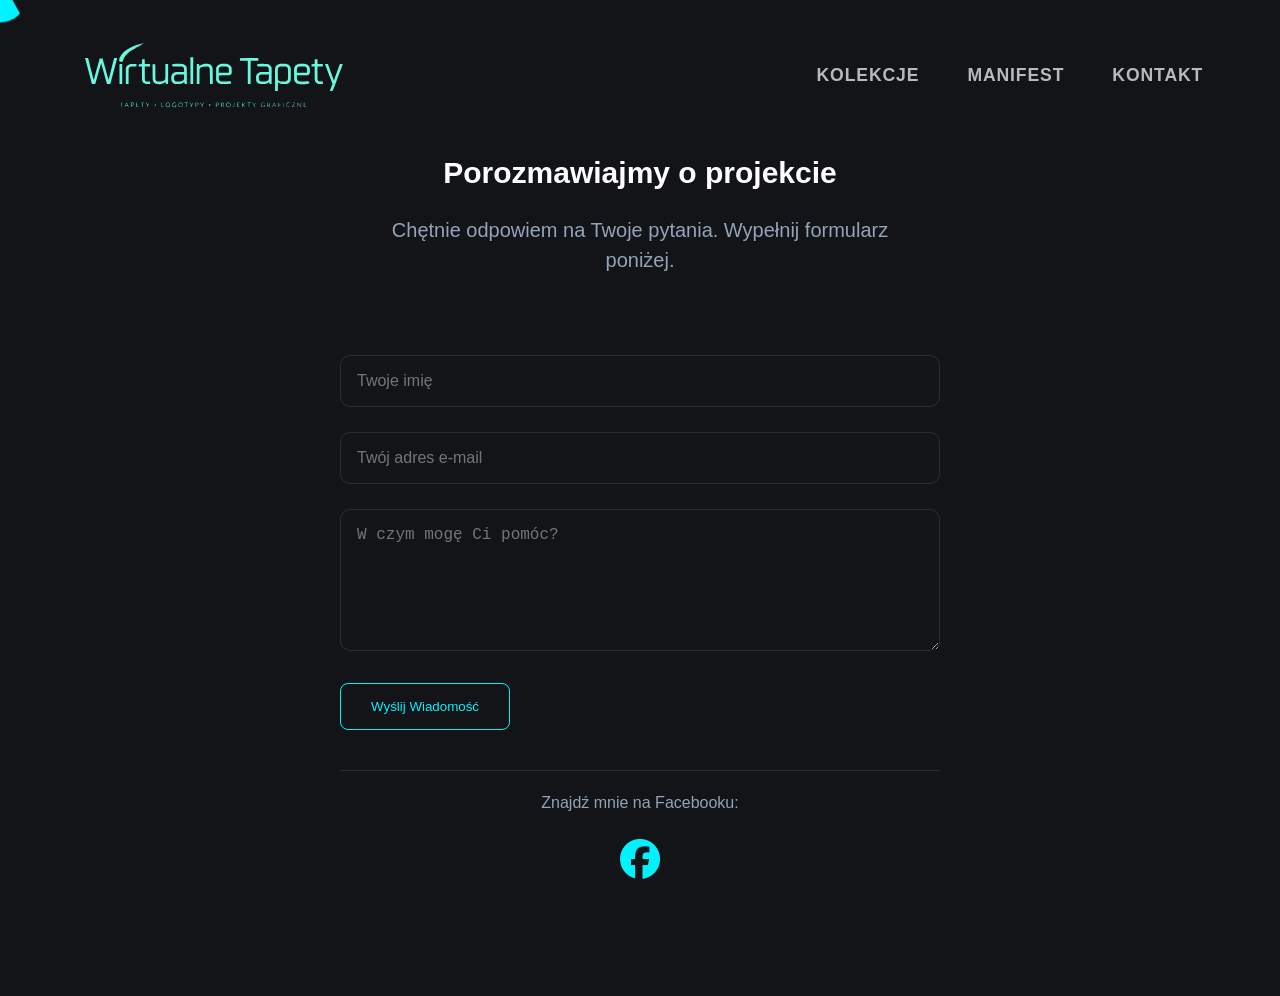
==== kontakt.html @ a35e2eaa "kontakt" ====
<!DOCTYPE html>
<html lang="pl">
<head>
    <meta charset="UTF-8">
    <meta name="viewport" content="width=device-width, initial-scale=1.0">
    <title>Kontakt — Wirtualne Tapety</title>
    <link rel="stylesheet" href="css/main.css">
    <link rel="stylesheet" href="css/components/navbar.css">
    <link rel="stylesheet" href="css/pages/contact.css">
    <link rel="stylesheet" href="https://cdnjs.cloudflare.com/ajax/libs/font-awesome/6.4.0/css/all.min.css">
</head>
<body>

    <nav class="site-nav">
        <div class="nav-logo">
            <a href="index.html">
                <img src="./assets/images/branding/logo.svg" alt="Wirtualne Tapety" class="vector-logo">
            </a>
        </div>
        <div class="nav-links">
            <a href="realizacje.html" class="nav-item">Kolekcje</a>
            <a href="o-projekcie.html" class="nav-item">Manifest</a>
            <a href="kontakt.html" class="nav-item active">Kontakt</a>
        </div>
    </nav>

    <main class="section-container">
    <div class="contact-header">
        <h1 class="section-title">Porozmawiajmy o projekcie</h1>
        <p class="section-subtitle">Chętnie odpowiem na Twoje pytania. Wypełnij formularz poniżej.</p>
    </div>

    <div class="contact-wrapper">
        <form class="contact-form" action="#" method="POST">
            <div class="form-group"><input type="text" name="name" placeholder="Twoje imię" required></div>
            <div class="form-group"><input type="email" name="email" placeholder="Twój adres e-mail" required></div>
            <div class="form-group"><textarea name="message" rows="6" placeholder="W czym mogę Ci pomóc?" required></textarea></div>
            <button type="submit" class="btn-primary">Wyślij Wiadomość</button>
        </form>
        
        <div class="social-links">
            <p>Znajdź mnie na Facebooku:</p>
            <a href="https://www.facebook.com/profile.php?id=61585781703264&locale=pl_PL" 
               target="_blank" rel="noopener noreferrer" class="social-icon">
                <i class="fab fa-facebook"></i>
            </a>
        </div>
    </div>
</main>

    <div id="custom-cursor" class="custom-follower"><div class="cursor-dot"></div></div>

    <script src="js/main.js" type="module"></script>
</body>
</html>
---- css/main.css ----
:root {
    --bg-color: #121418;
    --text-color: #ffffff;
    --text-muted: #94a3b8;
    --accent-color: #00f2fe;
    --card-bg: #1a1d24;
    --font-main: 'Inter', -apple-system, BlinkMacSystemFont, sans-serif;
}

/* 1. RESET I PODSTAWY */
* {
    margin: 0;
    padding: 0;
    box-sizing: border-box;
    cursor: none !important; /* Twoje ustawienie kursora zachowane */
}

body {
    background-color: var(--bg-color);
    color: var(--text-color);
    font-family: var(--font-main);
    line-height: 1.5;
    -webkit-font-smoothing: antialiased;
    overflow-x: hidden;
}

a { color: inherit; text-decoration: none; }

.section-container {
    max-width: 1400px;
    margin: 0 auto;
    padding: 100px 4vw;
}

/* 2. SYSTEM KURSORA CYBER-RING (TRÓJKĄTNY) */
.custom-follower {
    position: fixed;
    top: 0;
    left: 0;
    width: 50px;
    height: 45px;
    z-index: 9999;
    pointer-events: none;
    background-color: var(--accent-color);
    border-radius: 50%;
    border: 2px solid var(--accent-color);
    clip-path: polygon(50% 0%, 0% 100%, 100% 100%);
    display: flex;
    justify-content: center;
    align-items: center;
    animation: cursorPulseTriangle 2s infinite ease-in-out;
    transform: translate(-50%, -50%) scale(0);
    transition: transform 0.2s cubic-bezier(0.34, 1.56, 0.64, 1);
    will-change: transform;
}

.custom-follower.visible {
    transform: translate(-50%, -50%) scale(1);
}

.cursor-dot {
    width: 6px;
    height: 6px;
    background-color: var(--accent-color);
    clip-path: polygon(50% 0%, 0% 100%, 100% 100%);
    margin-top: 15px;
}

@keyframes cursorPulseTriangle {
    0% { box-shadow: 0 0 0 0 rgba(0, 242, 254, 0.4); }
    50% { box-shadow: 0 0 0 10px rgba(0, 242, 254, 0); transform: scale(1.1); }
    100% { box-shadow: 0 0 0 0 rgba(0, 242, 254, 0); }
}

/* 3. LIGHTBOX */
.lightbox-overlay {
    position: fixed;
    top: 0; left: 0;
    width: 100%; height: 100%;
    background-color: rgba(18, 20, 24, 0.95);
    z-index: 2000;
    display: flex;
    justify-content: center;
    align-items: center;
    padding: 40px;
    opacity: 0;
    pointer-events: none;
    transition: opacity 0.4s ease;
}

.lightbox-overlay.active { opacity: 1; pointer-events: auto; }

.lightbox-overlay img {
    max-width: 900px;
    max-height: 85vh;
    object-fit: contain;
    border-radius: 6px;
    box-shadow: 0 30px 70px rgba(0, 0, 0, 0.6);
    transform: scale(0.95);
    transition: transform 0.4s ease;
}

.lightbox-overlay.active img { transform: scale(1); }

.lightbox-close {
    position: absolute;
    top: 30px;
    right: 40px;
    color: #ffffff;
    font-size: 2.5rem;
    opacity: 0.6;
    transition: opacity 0.3s ease;
}

.lightbox-close:hover { opacity: 1; }

/* 4. KARTY PROJEKTÓW (3D PARALAKSA) */
.project-card {
    position: relative;
    background: var(--card-bg);
    border-radius: 16px;
    overflow: hidden;
    border: 1px solid rgba(255, 255, 255, 0.03);
    
    /* 3D PARALAKSA - KONFIGURACJA */
    transform-style: preserve-3d;
    perspective: 1000px;
    transition: transform 0.1s ease-out, box-shadow 0.4s ease;
}

.project-card:hover {
    border-color: var(--accent-color);
    box-shadow: 0 40px 80px rgba(0, 0, 0, 0.7), 0 0 40px rgba(0, 242, 254, 0.2);
}

.project-image-wrapper {
    position: relative;
    overflow: hidden;
    transform-style: preserve-3d;
}

.project-img {
    width: 100%;
    display: block;
    
    /* UZUPELNIENIE O PARALAKSE: płynność i optymalizacja */
    transition: transform 0.1s ease-out;
    will-change: transform;
}

.project-info {
    padding: 25px;
    background: #1a1d24;
    border-top: 1px solid rgba(255, 255, 255, 0.02);
    transform: translateZ(40px);
}

.project-meta { font-family: monospace; font-size: 0.8rem; color: var(--accent-color); margin-bottom: 8px; text-transform: uppercase; }
.project-name { font-size: 1.2rem; font-weight: 700; }

/* 5. PRZYCISKI */
.btn-primary {
    display: inline-block;
    padding: 15px 30px;
    background: transparent;
    border: 1px solid var(--accent-color);
    color: var(--accent-color);
    border-radius: 8px;
    transition: all 0.3s ease;
}

.btn-primary:hover { background: var(--accent-color); color: #000; }

/* 6. EFEKT GŁĘBI W HERO (PARALAKSA TŁA) */
.hero-section {
    position: relative;
    overflow: hidden;
    min-height: 80vh; /* Upewnij się, że sekcja ma wysokość */
}

.hero-bg-image {
    position: absolute;
    top: 0; left: 0;
    width: 100%; height: 100%;
    object-fit: cover;
    z-index: 0;
}

.hero-overlay {
    position: absolute;
    top: 0; left: 0;
    width: 100%; height: 100%;
    background: rgba(18, 20, 24, 0.6);
    pointer-events: none;
    z-index: 1;
}

.hero-background {
    position: absolute;
    top: 0; left: 0;
    width: 100%; height: 100%;
    z-index: 2; /* Warstwa z kropkami jest nad zdjęciem i nakładką */
    pointer-events: none;
}

.layer {
    position: absolute;
    top: 0; left: 0;
    width: 100%; height: 100%;
    background-image: radial-gradient(var(--accent-color) 2px, transparent 2px);
    background-size: 60px 60px;
    opacity: 0.4;
    transition: transform 0.1s ease-out;
    will-change: transform;
}

.hero-content {
    position: relative;
    z-index: 3; /* Tekst jest zawsze na wierzchu */
}
---- css/components/navbar.css ----
.site-nav {
    position: absolute;
    top: 0;
    left: 0;
    width: 100%;
    padding: 35px 6vw; /* Dajemy menu więcej przestrzeni od góry */
    display: flex;
    justify-content: space-between;
    align-items: center;
    z-index: 10;
}

/* Kontener na logo */
.nav-logo {
    display: flex;
    align-items: center;
}

.nav-logo a {
    display: block;
    line-height: 0;
}

/* EKSPREJSJA LOGO: Idealny rozmiar i miętowy akcent */
.vector-logo {
    height: 80px; /* Wyrazista, profesjonalna wysokość na ekranie */
    width: auto;
    display: block;
    
    /* Magia CSS: mapujemy kolory SVG na jasny, nowoczesny neonowy miętowy */
    filter: invert(78%) sepia(39%) saturate(490%) hue-rotate(115deg) brightness(101%) contrast(101%);
    
    transition: all 0.4s cubic-bezier(0.25, 1, 0.5, 1);
}

/* Subtelna reakcja na hover — rozświetlenie logotypu przy najechaniu */
.nav-logo a:hover .vector-logo {
    transform: scale(1.04);
    filter: invert(85%) sepia(50%) saturate(600%) hue-rotate(120deg) brightness(110%) contrast(101%);
    drop-shadow: 0 0 15px rgba(0, 242, 254, 0.2);
}

/* Linki nawigacyjne po prawej stronie */
.nav-links {
    display: flex;
    gap: 48px; /* Lekko zwiększamy odstęp, by dopasować przestrzeń do większych liter */
    align-items: center;
}

/* ZWIĘKSZONA CZCIONKA W MENU */
.nav-item {
    font-size: 1.1rem; /* Zwiększamy z 0.9rem na 1.1rem dla lepszej ekspozycji */
    font-weight: 700;   /* Pogrubiamy font, aby menu miało zdecydowany, pewny charakter */
    letter-spacing: 0.05em;
    text-transform: uppercase;
    color: rgba(255, 255, 255, 0.7);
    position: relative;
    transition: var(--transition-smooth);
}

/* Nowoczesne, minimalistyczne podkreślenie pod większym fontem */
.nav-item::after {
    content: '';
    position: absolute;
    bottom: -6px;
    left: 0;
    width: 0;
    height: 2px; /* 2px grubości idealnie pasują do większej czcionki */
    background-color: #00f2fe; /* Miętowo-turkusowy akcent pod kolor logo */
    transition: var(--transition-smooth);
}

.nav-item:hover {
    color: #ffffff;
}

.nav-item:hover::after {
    width: 100%; /* Płynne rozwijanie podkreślenia od lewej do prawej */
}
---- css/pages/contact.css ----
/* Wyśrodkowanie całej zawartości */
.section-container {
    display: flex;
    flex-direction: column;
    align-items: center;
    justify-content: center;
    padding-top: 150px;
    padding-bottom: 100px;
}

/* Duży odstęp pod nagłówkiem */
.contact-header {
    text-align: center;
    margin-bottom: 80px; /* Zwiększony odstęp z 50px/60px na 80px */
}

.contact-header h1 {
    font-size: 30px;
    margin-bottom: 20px; /* Więcej oddechu pod tytułem */
}

.contact-header p {
    color: var(--text-muted);
    font-size: 20px;
    max-width: 500px; /* Ograniczenie szerokości tekstu, by ładniej wyglądał */
    margin: 0 auto;
}

.contact-wrapper {
    width: 100%;
    max-width: 600px;
    opacity: 0;
    transform: translateY(30px);
    animation: fadeInUp 0.8s ease-out forwards;
}

@keyframes fadeInUp {
    to {
        opacity: 1;
        transform: translateY(0);
    }
}

.form-group {
    margin-bottom: 25px;
}

.form-group input, 
.form-group textarea {
    width: 100%;
    padding: 16px;
    background: #121418;
    border: 1px solid rgba(255, 255, 255, 0.1);
    border-radius: 10px;
    color: white;
    font-size: 1rem;
    transition: all 0.3s ease;
}

/* Stan po kliknięciu */
.form-group input:focus, 
.form-group textarea:focus {
    outline: none;
    border-color: var(--accent-color);
    box-shadow: 0 0 15px rgba(0, 242, 254, 0.15);
}
/* css/pages/contact.css */

/* css/pages/contact.css */

/* Styling dla sekcji social wewnątrz contact.css */
.social-links {
    text-align: center;
    margin-top: 40px;
    padding-top: 20px;
    border-top: 1px solid rgba(255, 255, 255, 0.1);
}

.social-links p {
    color: var(--text-muted);
    margin-bottom: 15px;
}

.social-icon {
    font-size: 2.5rem;
    color: var(--accent-color);
    transition: 0.3s;
    display: inline-block;
    animation: pulse 3s infinite ease-in-out;
}
@keyframes pulse {
    0%, 100% { transform: scale(1); }
    50% { transform: scale(1.05); }
}
.social-icon:hover {
    color: #fff;
    transform: scale(1.1);
}
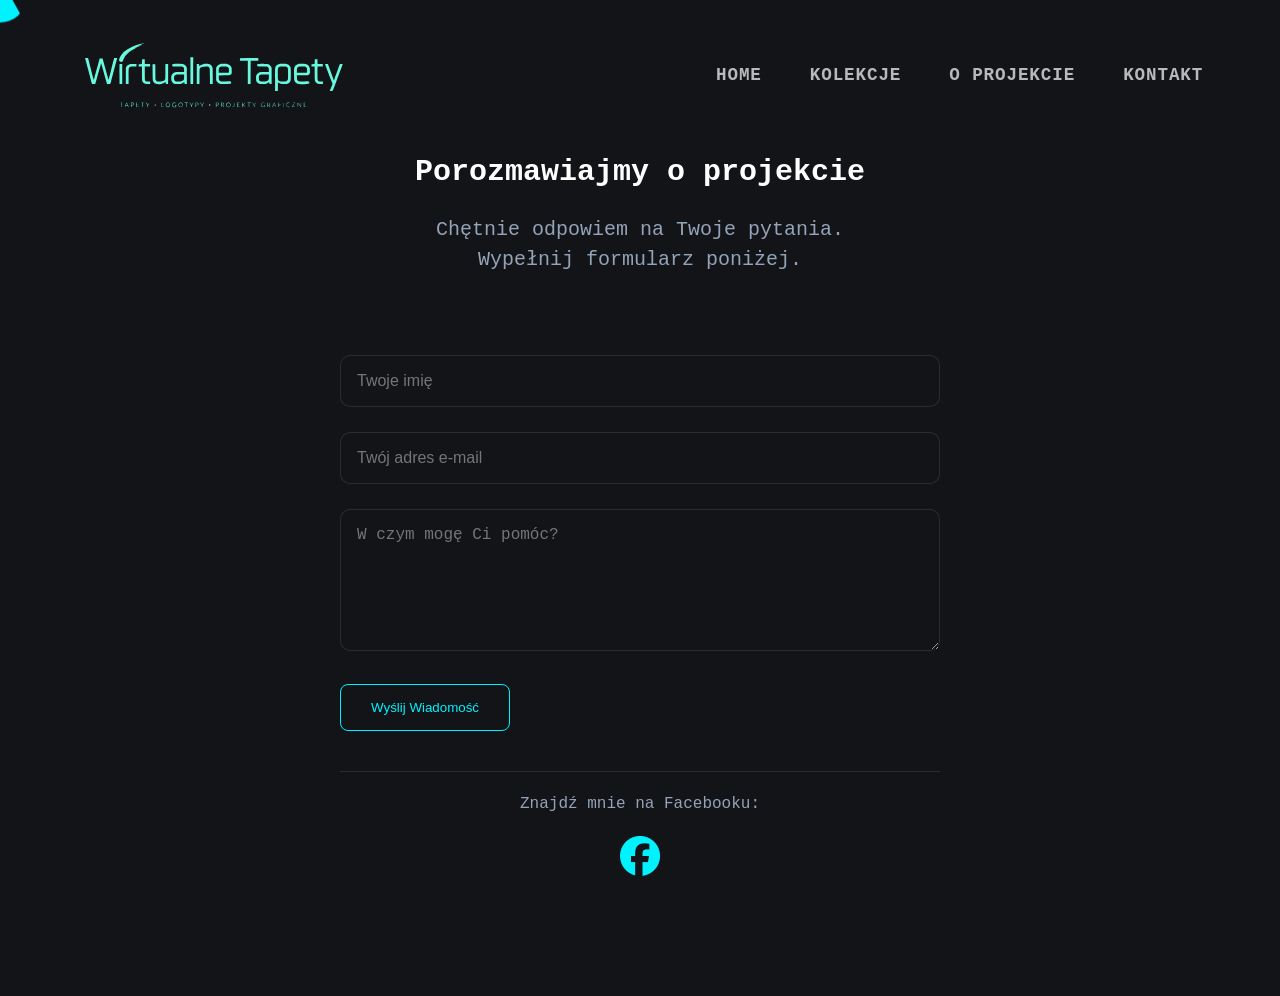
==== commit 20ae34b1: "kontakt" ====
--- a/kontakt.html
+++ b/kontakt.html
@@ -18,8 +18,9 @@
             </a>
         </div>
         <div class="nav-links">
-            <a href="realizacje.html" class="nav-item">Kolekcje</a>
-            <a href="o-projekcie.html" class="nav-item">Manifest</a>
+             <a href="index.html" class="nav-item">Home</a>
+            <a href="realizacje.html" class="nav-item active">Kolekcje</a>
+            <a href="o-projekcie.html" class="nav-item">O PROJEKCIE</a>
             <a href="kontakt.html" class="nav-item active">Kontakt</a>
         </div>
     </nav>
--- a/css/main.css
+++ b/css/main.css
@@ -4,7 +4,7 @@
     --text-muted: #94a3b8;
     --accent-color: #00f2fe;
     --card-bg: #1a1d24;
-    --font-main: 'Inter', -apple-system, BlinkMacSystemFont, sans-serif;
+    --font-main: 'Inter', -apple-system, BlinkMacSystemFont, monospace, sans-serif;
 }
 
 /* 1. RESET I PODSTAWY */
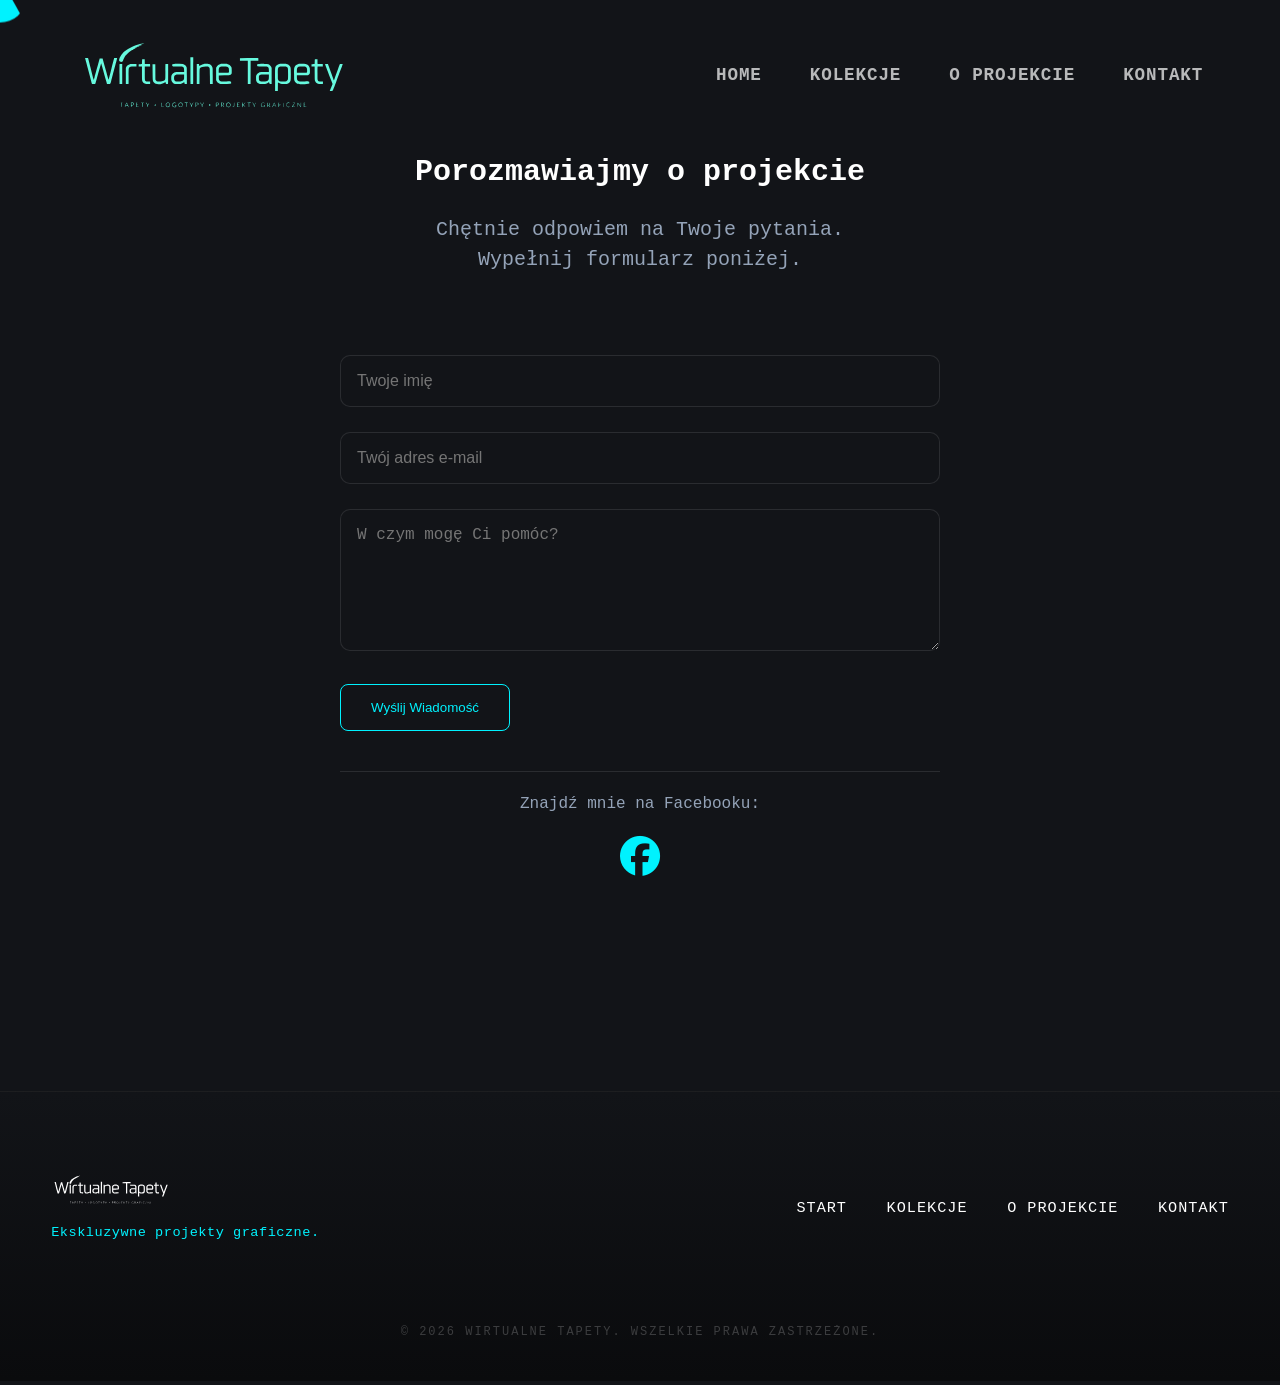
==== commit 83af5afb: "footer" ====
--- a/kontakt.html
+++ b/kontakt.html
@@ -50,7 +50,25 @@
 </main>
 
     <div id="custom-cursor" class="custom-follower"><div class="cursor-dot"></div></div>
-
+<footer class="site-footer">
+    <div class="footer-content">
+        <div class="footer-logo">
+            <img src="./assets/images/branding/logo.svg" alt="Wirtualne Tapety">
+            <p>Ekskluzywne projekty graficzne.</p>
+        </div>
+        
+        <div class="footer-links">
+            <a href="index.html">Start</a>
+            <a href="realizacje.html">Kolekcje</a>
+            <a href="o-projekcie.html">O Projekcie</a>
+            <a href="kontakt.html">Kontakt</a>
+        </div>
+    </div>
+    
+    <div class="footer-bottom">
+        <p>&copy; 2026 Wirtualne Tapety. Wszelkie prawa zastrzeżone.</p>
+    </div>
+</footer>
     <script src="js/main.js" type="module"></script>
 </body>
 </html>
--- a/css/main.css
+++ b/css/main.css
@@ -217,4 +217,80 @@
 .hero-content {
     position: relative;
     z-index: 3; /* Tekst jest zawsze na wierzchu */
+}
+/* 7. STOPKA - EFEKT PREMIUM */
+.site-footer {
+    padding: 80px 4vw 40px;
+    background: linear-gradient(to bottom, #121418, #0a0b0d);
+    border-top: 1px solid rgba(255, 255, 255, 0.08);
+    margin-top: 100px;
+    position: relative;
+}
+
+.footer-content {
+    display: flex;
+    justify-content: space-between;
+    align-items: center;
+    max-width: 1400px;
+    margin: 0 auto;
+    flex-wrap: wrap;
+    gap: 40px;
+}
+
+.footer-logo img {
+    height: 35px;
+    transition: filter 0.3s ease;
+    filter: brightness(0) invert(1); /* Sprawia, że jest białe i widoczne */
+}
+
+/* Opcjonalne: jeśli chcesz, aby przy najechaniu logo odzyskiwało oryginalne kolory */
+.footer-logo img:hover {
+    filter: brightness(0) invert(1) drop-shadow(0 0 10px #00FFBF);
+}
+
+.footer-logo p {
+    font-size: 0.85rem;
+    color: var(--accent-color);
+    margin-top: 8px;
+    letter-spacing: 0.5px;
+}
+
+.footer-links a {
+    margin-left: 30px;
+    color: var(--text-color);
+    font-size: 0.95rem;
+    font-weight: 500;
+    text-transform: uppercase;
+    letter-spacing: 1px;
+    transition: color 0.3s ease;
+    position: relative;
+}
+
+/* Subtelna linia pod linkami w stopce */
+.footer-links a::after {
+    content: '';
+    position: absolute;
+    bottom: -5px;
+    left: 0;
+    width: 0;
+    height: 1px;
+    background: var(--accent-color);
+    transition: width 0.3s ease;
+}
+
+.footer-links a:hover {
+    color: var(--accent-color);
+}
+
+.footer-links a:hover::after {
+    width: 100%;
+}
+
+.footer-bottom {
+    text-align: center;
+    margin-top: 80px;
+    font-size: 0.75rem;
+    color: rgba(255, 255, 255, 0.2);
+    text-transform: uppercase;
+    letter-spacing: 2px;
 }
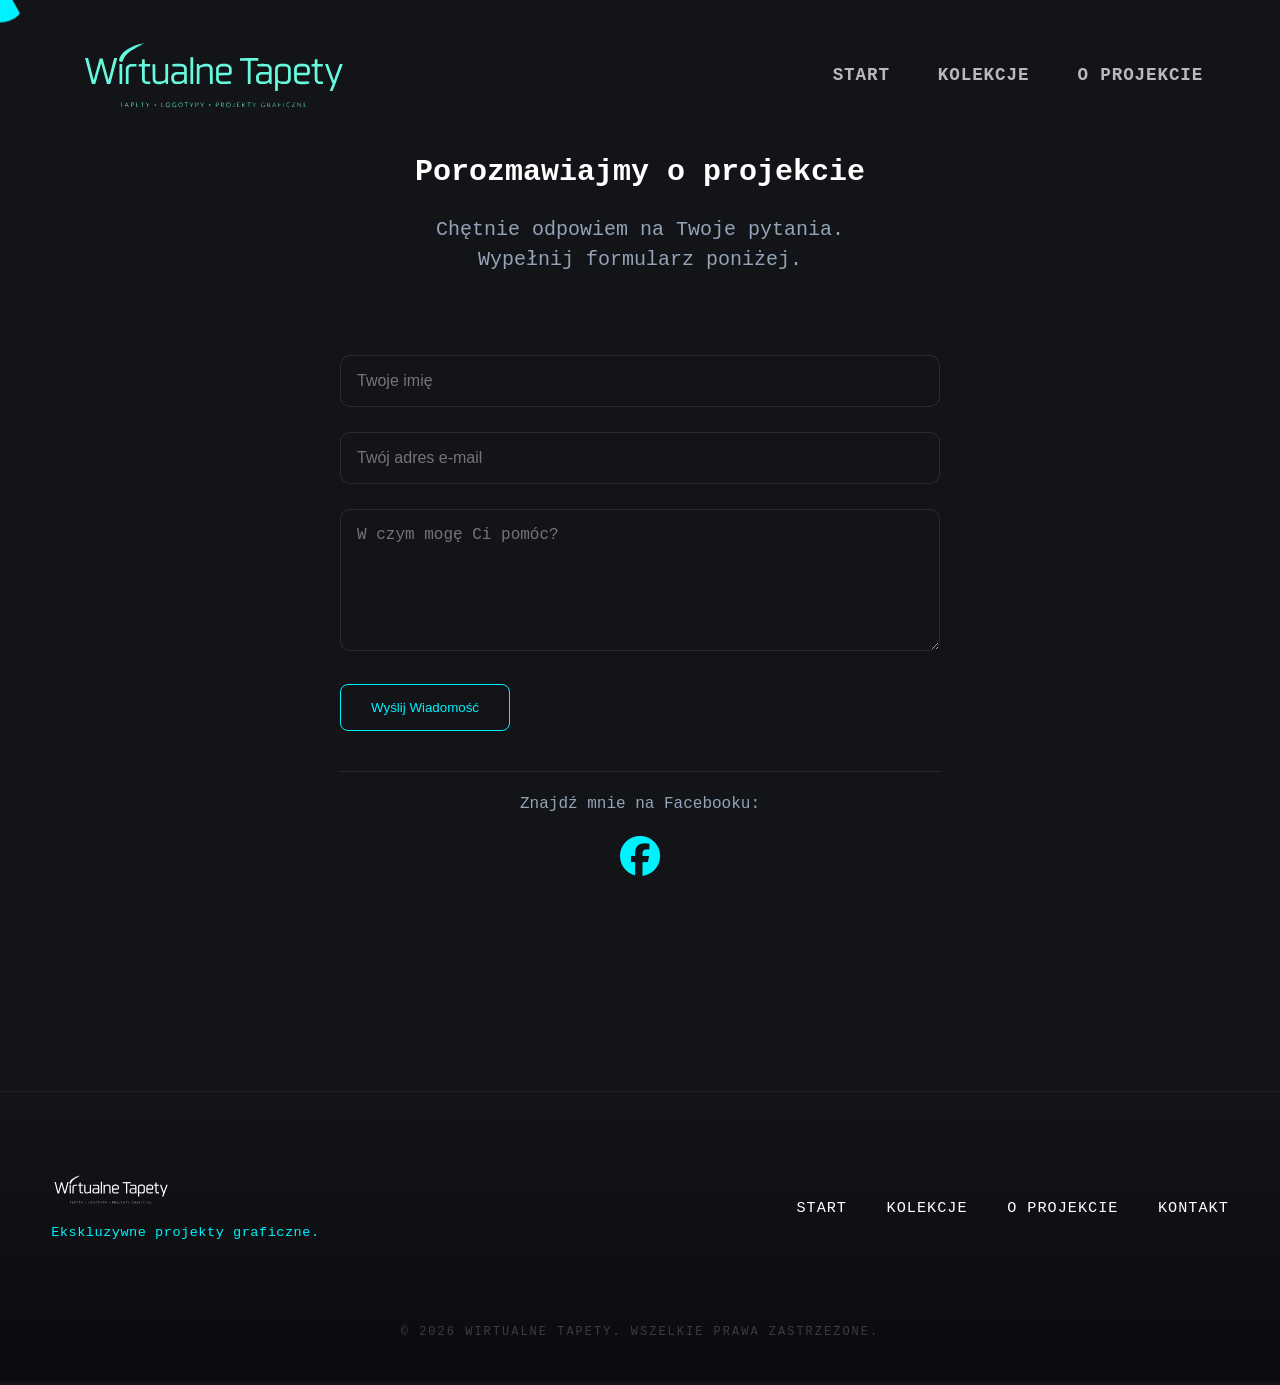
==== commit d58de4d9: "mobile" ====
--- a/kontakt.html
+++ b/kontakt.html
@@ -11,19 +11,25 @@
 </head>
 <body>
 
-    <nav class="site-nav">
-        <div class="nav-logo">
-            <a href="index.html">
-                <img src="./assets/images/branding/logo.svg" alt="Wirtualne Tapety" class="vector-logo">
-            </a>
-        </div>
-        <div class="nav-links">
-             <a href="index.html" class="nav-item">Home</a>
-            <a href="realizacje.html" class="nav-item active">Kolekcje</a>
-            <a href="o-projekcie.html" class="nav-item">O PROJEKCIE</a>
-            <a href="kontakt.html" class="nav-item active">Kontakt</a>
-        </div>
-    </nav>
+   <nav class="site-nav">
+    <div class="nav-logo">
+        <a href="index.html">
+            <img src="./assets/images/branding/logo.svg" alt="Wirtualne Tapety" class="vector-logo">
+        </a>
+    </div>
+
+    <button class="hamburger" id="hamburger" aria-label="Menu">
+        <span></span>
+        <span></span>
+        <span></span>
+    </button>
+
+    <div class="nav-links" id="nav-links">
+        <a href="index.html" class="nav-item">Start</a>
+        <a href="realizacje.html" class="nav-item">Kolekcje</a>
+        <a href="o-projekcie.html" class="nav-item">O PROJEKCIE</a>
+    </div>
+</nav>
 
     <main class="section-container">
     <div class="contact-header">
--- a/css/main.css
+++ b/css/main.css
@@ -201,6 +201,7 @@
     width: 100%; height: 100%;
     z-index: 2; /* Warstwa z kropkami jest nad zdjęciem i nakładką */
     pointer-events: none;
+    overflow: hidden;
 }
 
 .layer {
@@ -293,4 +294,97 @@
     color: rgba(255, 255, 255, 0.2);
     text-transform: uppercase;
     letter-spacing: 2px;
+}
+/* --- RESPONSYWNOŚĆ (DODANE DO TWOJEGO KODU) --- */
+
+/* 1. Wyłączenie niestandardowego kursora na ekranach dotykowych */
+@media (pointer: coarse) {
+    * { cursor: auto !important; }
+    .custom-follower { display: none !important; }
+}
+
+/* 2. Responsywność dla ekranów poniżej 768px (telefony) */
+@media (max-width: 768px) {
+    
+    /* Zmniejszenie paddingów w sekcjach, aby strona była bardziej zwarta */
+    .section-container {
+        padding: 60px 4vw;
+    }
+
+    /* Naprawa stopki: zmiana układu na kolumnowy i wyśrodkowanie */
+    .footer-content {
+        flex-direction: column;
+        text-align: center;
+        gap: 30px;
+    }
+
+    .footer-links {
+        display: flex;
+        flex-direction: column;
+        align-items: center;
+        gap: 15px;
+    }
+
+    .footer-links a {
+        margin-left: 0; /* Usuwamy lewy margines, który rozpychał linki */
+    }
+
+    /* Naprawa lightboxa - padding dla mniejszych ekranów */
+    .lightbox-overlay {
+        padding: 20px;
+    }
+}
+
+/* 3. Dodatkowe zabezpieczenie szerokości dla formularzy i kart */
+@media (max-width: 480px) {
+    .project-info {
+        padding: 15px;
+    }
+    
+    .project-name {
+        font-size: 1rem;
+    }
+}
+/* Stylizacja przycisku hamburgera */
+.hamburger {
+    display: none; /* Domyślnie ukryty na desktopie */
+    flex-direction: column;
+    justify-content: space-between;
+    width: 30px;
+    height: 20px;
+    background: transparent;
+    border: none;
+    cursor: pointer;
+    position: relative !important;
+    z-index: 9999 !important;
+    pointer-events: auto !important;
+}
+
+.hamburger span {
+    display: block;
+    width: 100%;
+    height: 2px;
+    background-color: var(--accent-color);
+    transition: 0.3s;
+}
+
+/* Wersja mobilna */
+@media (max-width: 768px) {
+    .hamburger { display: flex; }
+    
+    .nav-links {
+        display: none; /* Ukryte menu */
+        flex-direction: column;
+        position: absolute;
+        top: 80px; left: 0; width: 100%;
+        background: var(--bg-color);
+        padding: 40px;
+        text-align: center;
+        border-bottom: 2px solid var(--accent-color);
+    }
+
+    .nav-links.active { 
+    display: flex !important;
+    z-index: 9998 !important;/* Klasa dodawana przez JS */
+}
 }
--- a/css/components/navbar.css
+++ b/css/components/navbar.css
@@ -3,77 +3,65 @@
     top: 0;
     left: 0;
     width: 100%;
-    padding: 35px 6vw; /* Dajemy menu więcej przestrzeni od góry */
+    padding: 35px 6vw;
     display: flex;
     justify-content: space-between;
     align-items: center;
     z-index: 10;
 }
 
-/* Kontener na logo */
-.nav-logo {
+.nav-logo { display: flex; align-items: center; }
+.nav-logo a { display: block; line-height: 0; }
+
+.vector-logo {
+    height: 80px; 
+    width: auto;
+    display: block;
+    filter: invert(78%) sepia(39%) saturate(490%) hue-rotate(115deg) brightness(101%) contrast(101%);
+    transition: all 0.4s cubic-bezier(0.25, 1, 0.5, 1);
+}
+
+.nav-logo a:hover .vector-logo {
+    transform: scale(1.04);
+    filter: invert(85%) sepia(50%) saturate(600%) hue-rotate(120deg) brightness(110%) contrast(101%);
+}
+
+/* --- POPRAWKA: Zabezpieczenie responsywne --- */
+.nav-links {
     display: flex;
+    gap: 48px;
     align-items: center;
 }
 
-.nav-logo a {
-    display: block;
-    line-height: 0;
+/* Wersja mobilna: ukrywamy flex na rzecz hamburgera z main.css */
+@media (max-width: 768px) {
+    .nav-links {
+        display: none !important; /* Wymusza ukrycie na mobile */
+    }
 }
+/* ------------------------------------------- */
 
-/* EKSPREJSJA LOGO: Idealny rozmiar i miętowy akcent */
-.vector-logo {
-    height: 80px; /* Wyrazista, profesjonalna wysokość na ekranie */
-    width: auto;
-    display: block;
-    
-    /* Magia CSS: mapujemy kolory SVG na jasny, nowoczesny neonowy miętowy */
-    filter: invert(78%) sepia(39%) saturate(490%) hue-rotate(115deg) brightness(101%) contrast(101%);
-    
-    transition: all 0.4s cubic-bezier(0.25, 1, 0.5, 1);
-}
-
-/* Subtelna reakcja na hover — rozświetlenie logotypu przy najechaniu */
-.nav-logo a:hover .vector-logo {
-    transform: scale(1.04);
-    filter: invert(85%) sepia(50%) saturate(600%) hue-rotate(120deg) brightness(110%) contrast(101%);
-    drop-shadow: 0 0 15px rgba(0, 242, 254, 0.2);
-}
-
-/* Linki nawigacyjne po prawej stronie */
-.nav-links {
-    display: flex;
-    gap: 48px; /* Lekko zwiększamy odstęp, by dopasować przestrzeń do większych liter */
-    align-items: center;
-}
-
-/* ZWIĘKSZONA CZCIONKA W MENU */
 .nav-item {
-    font-size: 1.1rem; /* Zwiększamy z 0.9rem na 1.1rem dla lepszej ekspozycji */
-    font-weight: 700;   /* Pogrubiamy font, aby menu miało zdecydowany, pewny charakter */
+    font-size: 1.1rem;
+    font-weight: 700;
     letter-spacing: 0.05em;
     text-transform: uppercase;
     color: rgba(255, 255, 255, 0.7);
     position: relative;
-    transition: var(--transition-smooth);
+    /* Uwaga: upewnij się, że masz zdefiniowane --transition-smooth w root */
+    transition: 0.3s ease; 
 }
 
-/* Nowoczesne, minimalistyczne podkreślenie pod większym fontem */
 .nav-item::after {
     content: '';
     position: absolute;
     bottom: -6px;
     left: 0;
     width: 0;
-    height: 2px; /* 2px grubości idealnie pasują do większej czcionki */
-    background-color: #00f2fe; /* Miętowo-turkusowy akcent pod kolor logo */
-    transition: var(--transition-smooth);
+    height: 2px;
+    background-color: #00f2fe;
+    transition: 0.3s ease;
 }
 
-.nav-item:hover {
-    color: #ffffff;
-}
-
-.nav-item:hover::after {
-    width: 100%; /* Płynne rozwijanie podkreślenia od lewej do prawej */
-}
+.nav-item:hover { color: #ffffff; }
+.nav-item:hover::after { width: 100%; }
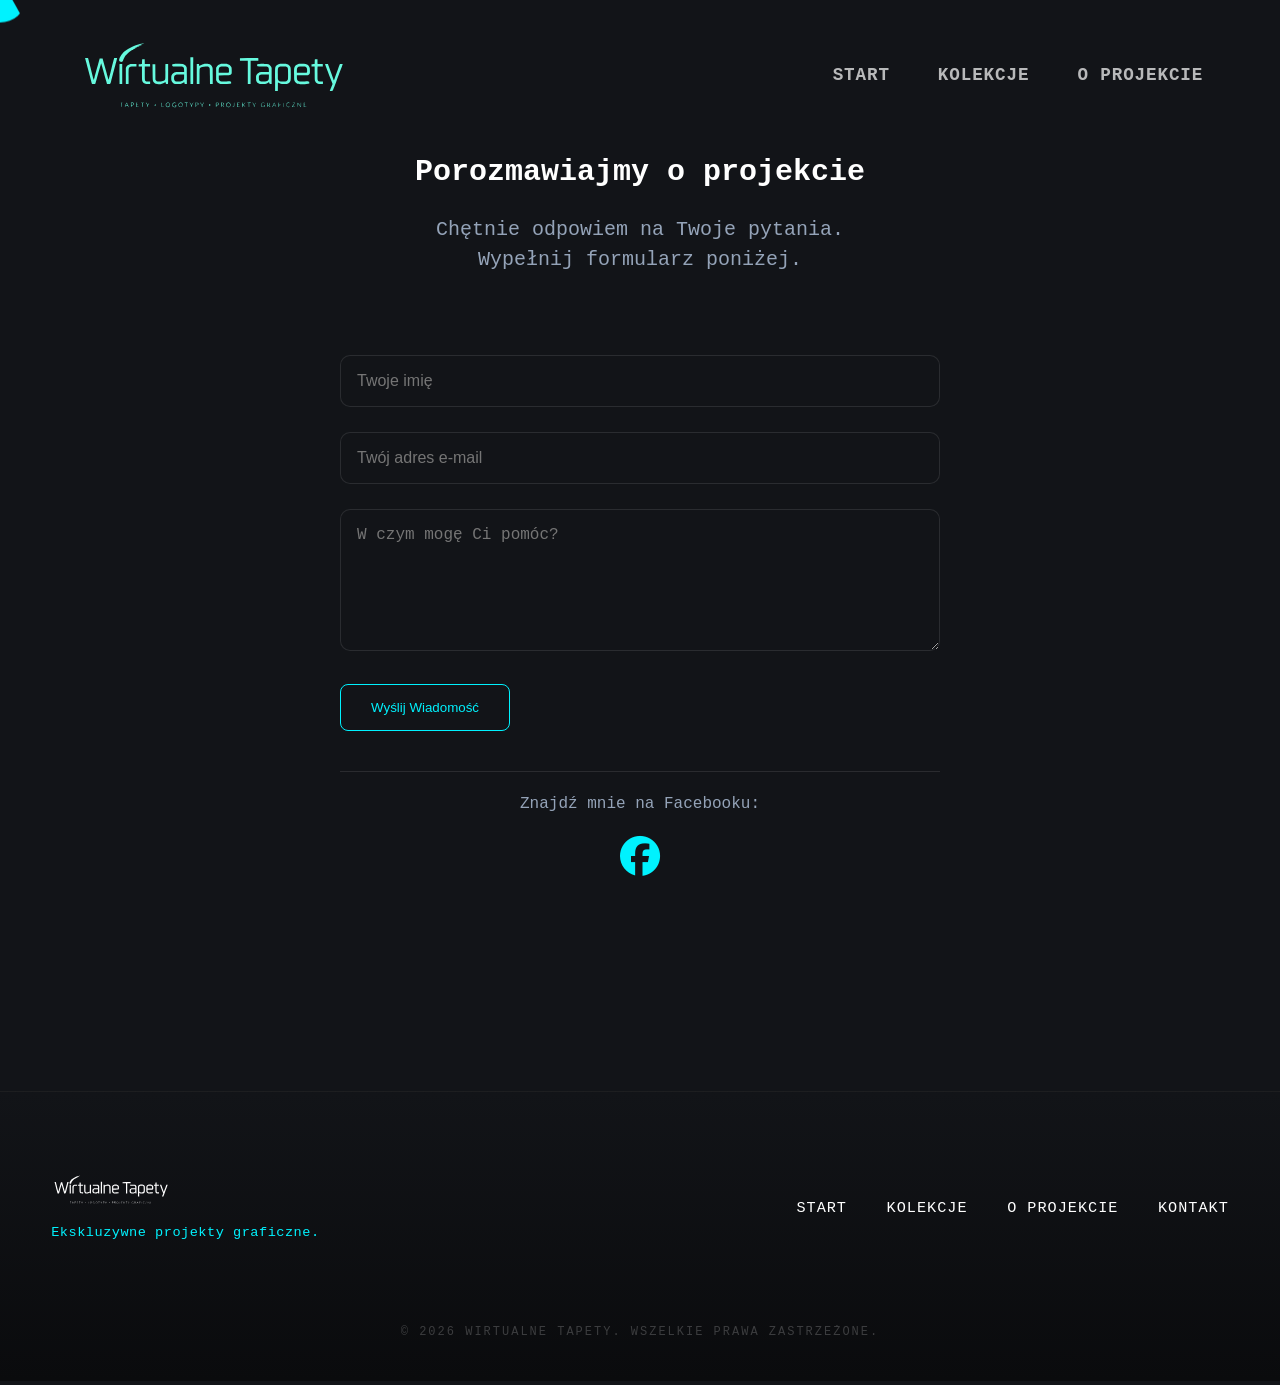
==== commit ad7c4b07: "favicon" ====
--- a/kontakt.html
+++ b/kontakt.html
@@ -4,10 +4,20 @@
     <meta charset="UTF-8">
     <meta name="viewport" content="width=device-width, initial-scale=1.0">
     <title>Kontakt — Wirtualne Tapety</title>
+    <meta name="description" content="Wirtualne Tapety to cyfrowy streetwear. Ekskluzywne, surowe i unikalne projekty graficzne tworzone z techniczną precyzją dla Twojego ekranu.">
+    <meta name="keywords" content="cyfrowy streetwear, unikalne tapety, design 1/1, grafika komputerowa, estetyka cyberpunk, tapety na telefon, manifest graficzny">
+    <meta name="author" content="Wirtualne Tapety">
+    
+    <meta property="og:title" content="Wirtualne Tapety | Cyfrowy Streetwear">
+    <meta property="og:description" content="Ekskluzywne projekty graficzne dla tych, którzy wymagają od technologii więcej. Odkryj kolekcję 1/1.">
+    <meta property="og:type" content="website">
+    <meta property="og:url" content="https://twojastrona.pl"> <meta property="og:image" content="https://twojastrona.pl/assets/images/branding/og-image.jpg"> <meta name="theme-color" content="#121418">
     <link rel="stylesheet" href="css/main.css">
     <link rel="stylesheet" href="css/components/navbar.css">
     <link rel="stylesheet" href="css/pages/contact.css">
     <link rel="stylesheet" href="https://cdnjs.cloudflare.com/ajax/libs/font-awesome/6.4.0/css/all.min.css">
+    <link rel="icon" href="./assets/images/branding/favicon.svg" type="image/svg+xml">
+    <link rel="alternate icon" href="./assets/images/branding/favicon.png"> 
 </head>
 <body>
 
--- a/css/main.css
+++ b/css/main.css
@@ -128,6 +128,12 @@
     transition: transform 0.1s ease-out, box-shadow 0.4s ease;
 }
 
+@media (min-width: 769px) {
+    .project-card {
+        cursor: none; /* Twój kursor */
+    }
+}
+
 .project-card:hover {
     border-color: var(--accent-color);
     box-shadow: 0 40px 80px rgba(0, 0, 0, 0.7), 0 0 40px rgba(0, 242, 254, 0.2);
@@ -387,4 +393,5 @@
     display: flex !important;
     z-index: 9998 !important;/* Klasa dodawana przez JS */
 }
-}+}
+
